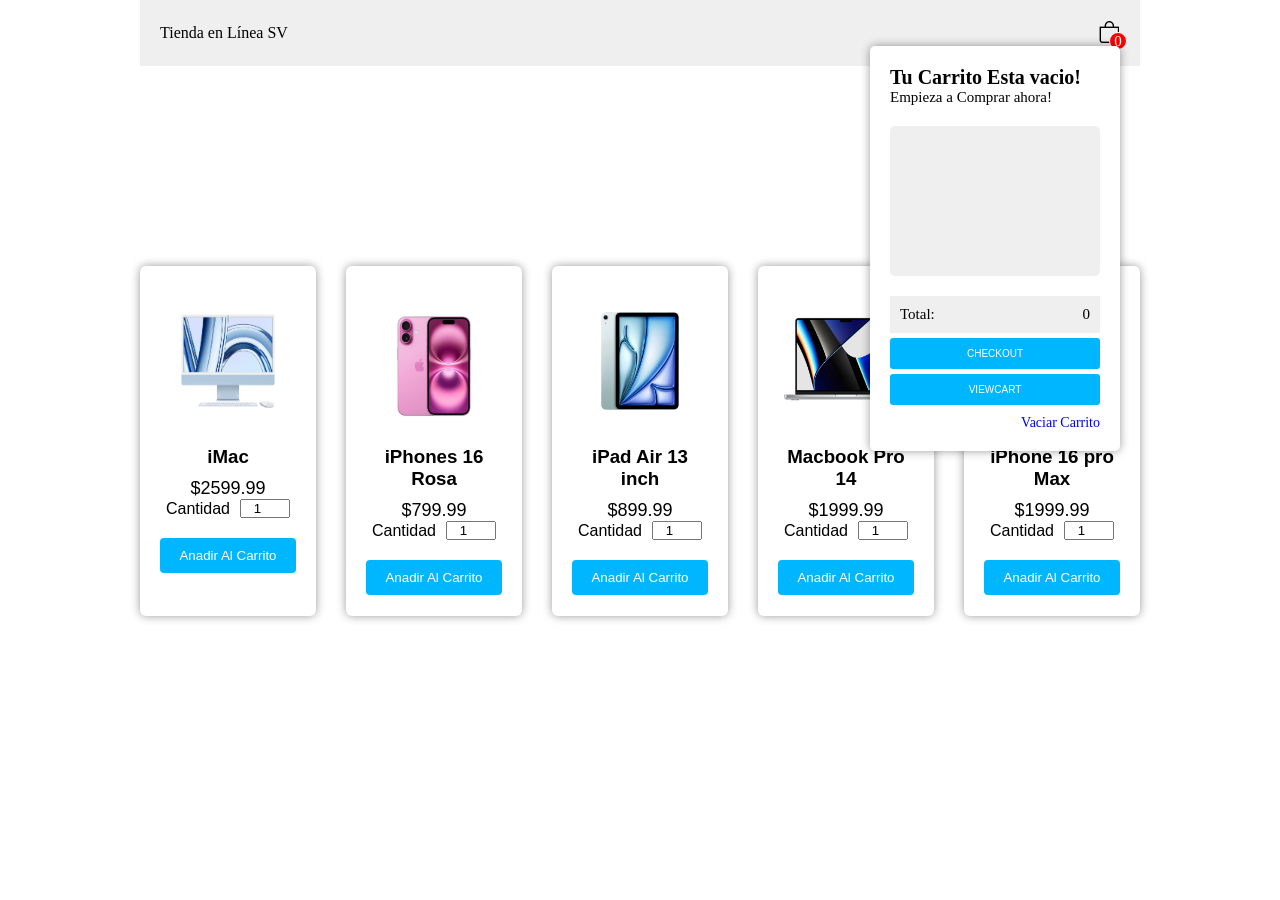
==== Carrito de compras/vistas/index.html @ 002156a5 "Add files via upload" ====
<!DOCTYPE html>

<html lang="en">


<head>

    <meta charset="UTF-8">
    <meta name="viewport" content="width=device-width, initial-scale=1.0">
    <title>Carrito</title>
    <link rel="stylesheet" href="../css/styles.css">
    <link rel="stylesheet" href="https://cdn.jsdelivr.net/npm/bootstrap-icons@1.11.3/font/bootstrap-icons.min.css">


</head>


   <body>
    


    <header>

        <div class="logo">
            Tienda en Línea SV
        </div>

        <div class="bolsa bi-bag">
            <span class="cuenta">0</span>

            <div class="carrito">

                <div class="arriba">
                    <h3>Tu Carrito Esta vacio!</h3>
                    <p>Empieza a Comprar ahora!</p>
                </div>


                <table>
                    <tbody>

                    </tbody>
                </table>

                <div class="abajo">
                    <div class="precios">
                        <p>Total:</p>
                        <p id="precio5">0</p>
                    </div>

                    <div class="botones">
                        <button>CHECKOUT</button>
                        <button>VIEWCART</button>
                    </div>
                    <a href="#" id="vaciar" OnClick="vaciar2();">Vaciar Carrito</a>
                </div>
            </div>
        </div>
    </header>




    <div class="productos">

        <div class="producto">
            <div class="imagen">
                <img src="../img/imac.jpg" alt="">
            </div>

            <h3>iMac</h3>
            <p>$2599.99</p>
            <div class="cantidad-container">
                <label for="cantidad">Cantidad</label>
                <input type="number" id="cantidad" min="1" value="1">
            </div>

            <button>Anadir Al Carrito</button>
    
        </div>


        <div class="producto">
            <div class="imagen">
                <img src="../img/iphone16rosa.jpg" alt="">
            </div>

            <h3>iPhones 16 Rosa</h3>
            <p>$799.99</p>
            <div class="cantidad-container">
                <label for="cantidad">Cantidad</label>
                <input type="number" id="cantidad" min="1" value="1">
            </div>
            <button>Anadir Al Carrito</button>
    
        </div>

        <div class="producto">
            <div class="imagen">
                <img src="../img/ipadair.jpg" alt="">
            </div>

            <h3>iPad Air 13 inch</h3>
            <p>$899.99</p>
            <div class="cantidad-container">
                <label for="cantidad">Cantidad</label>
                <input type="number" id="cantidad" min="1" value="1">
            </div>
            <button>Anadir Al Carrito</button>
    
        </div>

        <div class="producto">
            <div class="imagen">
                <img src="../img/macbookpro.jpg" alt="">
            </div>

            <h3>Macbook Pro 14</h3>
            <p>$1999.99</p>
            <div class="cantidad-container">
                <label for="cantidad">Cantidad</label>
                <input type="number" id="cantidad" min="1" value="1">
            </div>
            <button>Anadir Al Carrito</button>
    
        </div>

        <div class="producto">
            <div class="imagen">
                <img src="../img/iphone16.jpg" alt="">
            </div>

            <h3>iPhone 16 pro Max</h3>
            <p>$1999.99</p>
            <div class="cantidad-container">
                <label for="cantidad">Cantidad</label>
                <input type="number" id="cantidad" min="1" value="1">
            </div>
            <button>Anadir Al Carrito</button>
    
        </div>
        
        


    </div>






   </body>
   
   <script src="../vistas/script.js"></script>


</html>
---- Carrito de compras/css/styles.css ----
* {
    padding:0;
    margin:0;
    text-decoration:none;
    list-style:none;
    box-sizing: border-box;


}


header {
    width:100%;
    max-width:1000px;
    margin:0 auto;

    background-color:#efefef;

    padding:20px;

    display:flex;
    justify-content:space-between;
    align-items:center;


}




.bolsa {
    position:relative;
    font-size:22px;
    cursor: pointer;
}

.cuenta {
    width:18px;
    height:18px;
    background-color:red;
    font-size:15px;
    color:#fff;

    display:flex;
    align-items:center;
    justify-content:center;
    border-radius:50%;

    border:1px solid #fff;

    position:absolute;

    right:-7px;
    bottom:-4px;


}






.carrito {
    width:250px;
    height:auto;
   
    position: absolute;
    right:0px;
    top:100%;
    
    box-shadow:0 0 10px rgba(0,0,0,0.4);

    z-index: 1;
    background-color:#fff;
    padding:20px;
    border-radius:5px;

    }



    .carrito .arriba {
        width:100%;
        
        
    }

    .arriba h3 {
        font-size:20px;

    }

    .arriba p {
        font-size:15px;
    }


    .carrito table {
        width:100%;
        height:150px;
        background-color:#efefef;

        margin-top:20px;

        border-radius:5px;
    }



    .abajo {
        width:100%;
        
    }

    .abajo .precios {
        width:100%;
        display:flex;
        justify-content:space-between;
        padding:10px;
        background-color:#efefef;
        margin-top:20px;

        align-items:center;
       
    }

.precios p {
    font-size:15px;
}


.abajo .botones {
    width:100%;
}

.botones button {
    padding:10px;
    width:100%;
    font-size:10px;

    border:none;
    background-color:#00b7ff;
    border-radius:3px;
    color:#fff;
    margin-top:5px;
    cursor: pointer;
}

.botones button:active {
    background-color:#069fdb;

}

.abajo a {
    display:block;
    width:100%;
    text-align:right;
    font-size:14px;
    margin-top:10px;
}



/* productos*/

.productos {
    width:100%;
    max-width:1000px;
    margin:0 auto;
   

    display:flex;
    gap:30px;
    justify-content:center;
    align-items:center;
    margin-top:200px
    
}


.productos .producto {
    width:200px;
    height:350px;

    box-shadow:0 0 10px rgba(0,0,0,0.4);

    margin-bottom:200px;
    border-radius:6px;
    padding:20px;
}

.producto .imagen {
    width:100%;
    height:150px;
    background-color: #efefef;
    border-radius:6px;
    
    display:flex;
    align-items:center;
    justify-content:center;

}


.producto .imagen img {
    width: 100%;
    height: 100%;
    
}


    .producto h3 {
        text-align:center;
        margin-top:10px;
        font-family: Arial, Helvetica, sans-serif;
    }

    .producto p {
        text-align:center;
        margin-top:10px;
        font-size:18px;
        font-family: Arial, Helvetica, sans-serif;
    }

    .producto button {
        width:100%;
        padding:10px;
        border-radius:4px;
        border:none;
        background-color: #00b7ff;
        color:#fff;
        margin-top:10px;
        cursor: pointer;

    }

    .producto button:active {
        background-color: #069fdb;
    }



.bolsa:hover .carrito {
    display:block;
}



.carrito table tbody {
    display: grid;

    overflow-y: auto;
    max-height:300px;

}


.carrito table tbody tr {
    overflow-y: auto;
    max-height:300px;
    display:grid;
    grid-template-columns:1fr 1fr 1fr 20px;

    justify-content:center;
    align-items:center;
    gap:3px;

    padding:10px;

   

}


.carrito table tbody tr img {
    width:45px;
   
}

.carrito table tbody tr td {
    font-size:13px;
}

.cantidad-container {
    font-family: 'Franklin Gothic Medium', 'Arial Narrow', Arial, sans-serif;
    display: flex;
    align-items: center;  /* Alinear verticalmente */
    gap: 10px;  /* Espacio entre el texto y el input */
    justify-content: center;
    margin-bottom: 10px;
}

.cantidad-container input {
    width: 50px;
    text-align: center;
}
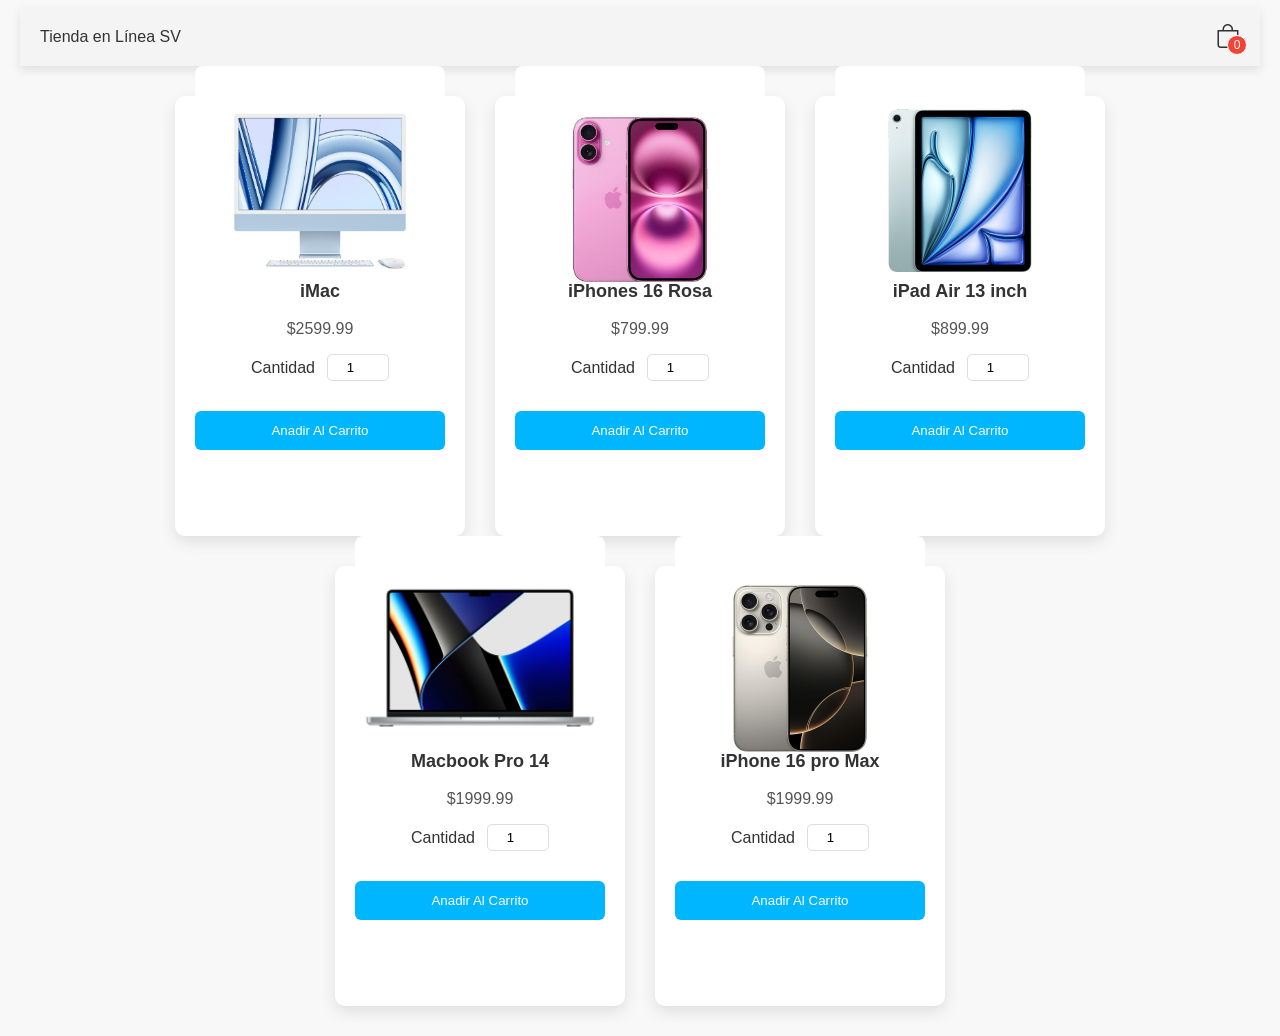
==== commit ef9b13ee: "actualiza el carrito" ====
--- a/Carrito de compras/vistas/index.html
+++ b/Carrito de compras/vistas/index.html
@@ -25,10 +25,10 @@
             Tienda en Línea SV
         </div>
 
-        <div class="bolsa bi-bag">
+        <div class="bolsa bi-bag" id="bolsa_bi-bag">
             <span class="cuenta">0</span>
 
-            <div class="carrito">
+            <div class="carrito" id="carrito">
 
                 <div class="arriba">
                     <h3>Tu Carrito Esta vacio!</h3>
--- a/Carrito de compras/css/styles.css
+++ b/Carrito de compras/css/styles.css
@@ -1,297 +1,274 @@
-* {
-    padding:0;
-    margin:0;
-    text-decoration:none;
-    list-style:none;
+**,
+*::before,
+*::after {
+    margin: 0;
+    padding: 0;
     box-sizing: border-box;
-
-
-}
-
+}
+
+body {
+    font-family: 'Poppins', sans-serif;
+    background-color: #f8f8f8;
+    color: #333;
+}
 
 header {
-    width:100%;
-    max-width:1000px;
-    margin:0 auto;
-
-    background-color:#efefef;
-
-    padding:20px;
-
-    display:flex;
-    justify-content:space-between;
-    align-items:center;
-
-
-}
-
-
-
+    width: 100%;
+    max-width: 1200px;
+    margin: 0 auto;
+    background-color: #f4f4f4;
+    padding: 15px 20px;
+    display: flex;
+    justify-content: space-between;
+    align-items: center;
+    box-shadow: 0 4px 10px rgba(0, 0, 0, 0.1);
+}
 
 .bolsa {
-    position:relative;
-    font-size:22px;
+    position: relative;
+    font-size: 24px;
     cursor: pointer;
+    transition: color 0.3s ease;
+}
+
+.bolsa:hover {
+    color: #0078d4;
 }
 
 .cuenta {
-    width:18px;
-    height:18px;
-    background-color:red;
-    font-size:15px;
-    color:#fff;
-
-    display:flex;
-    align-items:center;
-    justify-content:center;
-    border-radius:50%;
-
-    border:1px solid #fff;
-
-    position:absolute;
-
-    right:-7px;
-    bottom:-4px;
-
-
-}
-
-
-
-
-
+    width: 18px;
+    height: 18px;
+    background-color: #f44336;
+    font-size: 12px;
+    color: #fff;
+    display: flex;
+    align-items: center;
+    justify-content: center;
+    border-radius: 50%;
+    border: 1px solid #fff;
+    position: absolute;
+    right: -7px;
+    bottom: -4px;
+}
 
 .carrito {
-    width:250px;
-    height:auto;
-   
+    width: 280px;
     position: absolute;
-    right:0px;
-    top:100%;
-    
-    box-shadow:0 0 10px rgba(0,0,0,0.4);
-
+    right: 0;
+    top: 100%;
+    background-color: #fff;
+    padding: 15px;
+    border-radius: 8px;
+    box-shadow: 0 6px 15px rgba(0, 0, 0, 0.1);
+    display: none;
     z-index: 1;
-    background-color:#fff;
-    padding:20px;
-    border-radius:5px;
-
-    }
-
-
-
-    .carrito .arriba {
-        width:100%;
-        
-        
-    }
-
-    .arriba h3 {
-        font-size:20px;
-
-    }
-
-    .arriba p {
-        font-size:15px;
-    }
-
-
-    .carrito table {
-        width:100%;
-        height:150px;
-        background-color:#efefef;
-
-        margin-top:20px;
-
-        border-radius:5px;
-    }
-
-
-
-    .abajo {
-        width:100%;
-        
-    }
-
-    .abajo .precios {
-        width:100%;
-        display:flex;
-        justify-content:space-between;
-        padding:10px;
-        background-color:#efefef;
-        margin-top:20px;
-
-        align-items:center;
-       
-    }
-
-.precios p {
-    font-size:15px;
-}
-
-
-.abajo .botones {
-    width:100%;
-}
-
-.botones button {
-    padding:10px;
-    width:100%;
-    font-size:10px;
-
-    border:none;
-    background-color:#00b7ff;
-    border-radius:3px;
-    color:#fff;
-    margin-top:5px;
-    cursor: pointer;
-}
-
-.botones button:active {
-    background-color:#069fdb;
-
-}
-
-.abajo a {
-    display:block;
-    width:100%;
-    text-align:right;
-    font-size:14px;
-    margin-top:10px;
-}
-
-
-
-/* productos*/
-
-.productos {
-    width:100%;
-    max-width:1000px;
-    margin:0 auto;
-   
-
-    display:flex;
-    gap:30px;
-    justify-content:center;
-    align-items:center;
-    margin-top:200px
-    
-}
-
-
-.productos .producto {
-    width:200px;
-    height:350px;
-
-    box-shadow:0 0 10px rgba(0,0,0,0.4);
-
-    margin-bottom:200px;
-    border-radius:6px;
-    padding:20px;
-}
-
-.producto .imagen {
-    width:100%;
-    height:150px;
+    transition: all 0.3s ease;
+}
+
+.bolsa:hover .carrito {
+    display: block;
+}
+
+.carrito .arriba h3 {
+    font-size: 18px;
+    margin-bottom: 8px;
+}
+
+.carrito .arriba p {
+    font-size: 14px;
+    color: #666;
+}
+
+.carrito table {
+    width: 100%;
+    height: auto;
+    margin-top: 15px;
     background-color: #efefef;
-    border-radius:6px;
-    
-    display:flex;
-    align-items:center;
-    justify-content:center;
-
-}
-
-
-.producto .imagen img {
-    width: 100%;
-    height: 100%;
-    
-}
-
-
-    .producto h3 {
-        text-align:center;
-        margin-top:10px;
-        font-family: Arial, Helvetica, sans-serif;
-    }
-
-    .producto p {
-        text-align:center;
-        margin-top:10px;
-        font-size:18px;
-        font-family: Arial, Helvetica, sans-serif;
-    }
-
-    .producto button {
-        width:100%;
-        padding:10px;
-        border-radius:4px;
-        border:none;
-        background-color: #00b7ff;
-        color:#fff;
-        margin-top:10px;
-        cursor: pointer;
-
-    }
-
-    .producto button:active {
-        background-color: #069fdb;
-    }
-
-
-
-.bolsa:hover .carrito {
-    display:block;
-}
-
-
+    border-radius: 6px;
+    padding: 10px;
+    box-shadow: 0 2px 5px rgba(0, 0, 0, 0.1);
+}
 
 .carrito table tbody {
     display: grid;
-
+    gap: 15px;
+    max-height: 300px;
     overflow-y: auto;
-    max-height:300px;
-
-}
-
+}
 
 .carrito table tbody tr {
-    overflow-y: auto;
-    max-height:300px;
-    display:grid;
-    grid-template-columns:1fr 1fr 1fr 20px;
-
-    justify-content:center;
-    align-items:center;
-    gap:3px;
-
-    padding:10px;
-
-   
-
-}
-
+    display: grid;
+    grid-template-columns: 1fr 1fr 1fr 20px;
+    justify-content: space-between;
+    align-items: center;
+    gap: 5px;
+    padding: 10px;
+}
 
 .carrito table tbody tr img {
-    width:45px;
-   
+    width: 40px;
+    border-radius: 4px;
 }
 
 .carrito table tbody tr td {
-    font-size:13px;
+    font-size: 13px;
+    color: #333;
 }
 
 .cantidad-container {
-    font-family: 'Franklin Gothic Medium', 'Arial Narrow', Arial, sans-serif;
-    display: flex;
-    align-items: center;  /* Alinear verticalmente */
-    gap: 10px;  /* Espacio entre el texto y el input */
-    justify-content: center;
-    margin-bottom: 10px;
+    display: flex;
+    align-items: center;
+    gap: 12px;
+    justify-content: center;
+    margin-bottom: 15px;
 }
 
 .cantidad-container input {
     width: 50px;
     text-align: center;
-}
+    padding: 5px;
+    border-radius: 5px;
+    border: 1px solid #ddd;
+}
+
+.productos {
+    width: 100%;
+    max-width: 1200px;
+    margin: 30px auto;
+    display: flex;
+    flex-wrap: wrap;
+    gap: 30px;
+    justify-content: center;
+}
+
+.productos .producto {
+    width: 250px;
+    height: 400px;
+    box-shadow: 0 6px 15px rgba(0, 0, 0, 0.1);
+    border-radius: 10px;
+    padding: 20px;
+    background-color: #fff;
+    transition: transform 0.3s ease, box-shadow 0.3s ease;
+}
+
+.productos .producto:hover {
+    transform: translateY(-10px);
+    box-shadow: 0 8px 20px rgba(0, 0, 0, 0.2);
+}
+
+.producto .imagen {
+    width: 100%;
+    height: 150px;
+    background-color: #f1f1f1;
+    border-radius: 8px;
+    display: flex;
+    align-items: center;
+    justify-content: center;
+}
+
+.producto .imagen img {
+    width: 100%;
+    height: auto;
+    border-radius: 8px;
+}
+
+.producto h3 {
+    font-size: 18px;
+    text-align: center;
+    margin-top: 15px;
+}
+
+.producto p {
+    font-size: 16px;
+    text-align: center;
+    margin-top: 10px;
+    color: #555;
+}
+
+.producto button {
+    width: 100%;
+    padding: 12px;
+    border-radius: 6px;
+    border: none;
+    background-color: #00b7ff;
+    color: #fff;
+    margin-top: 15px;
+    cursor: pointer;
+    transition: background-color 0.3s ease;
+}
+
+.producto button:hover {
+    background-color: #0078d4;
+}
+
+.producto button:active {
+    background-color: #066fa1;
+}
+
+.abajo .precios {
+    display: flex;
+    justify-content: space-between;
+    padding: 15px;
+    background-color: #f1f1f1;
+    border-radius: 6px;
+    margin-top: 15px;
+}
+
+.precios p {
+    font-size: 16px;
+    color: #555;
+}
+
+.botones button {
+    padding: 12px;
+    width: 100%;
+    font-size: 14px;
+    border: none;
+    background-color: #00b7ff;
+    border-radius: 5px;
+    color: #fff;
+    margin-top: 10px;
+    cursor: pointer;
+    transition: background-color 0.3s ease;
+}
+
+.botones button:hover {
+    background-color: #0078d4;
+}
+
+.botones button:active {
+    background-color: #066fa1;
+}
+
+.abajo a {
+    display: block;
+    width: 100%;
+    text-align: right;
+    font-size: 14px;
+    color: #0078d4;
+    margin-top: 12px;
+    text-decoration: none;
+}
+
+.abajo a:hover {
+    text-decoration: underline;
+}
+
+/* Media queries for responsiveness */
+@media (max-width: 768px) {
+    .productos {
+        flex-direction: column;
+        gap: 20px;
+    }
+
+    .producto {
+        width: 100%;
+    }
+
+    .carrito {
+        width: 100%;
+        position: static;
+        box-shadow: none;
+        padding: 10px;
+    }
+}
